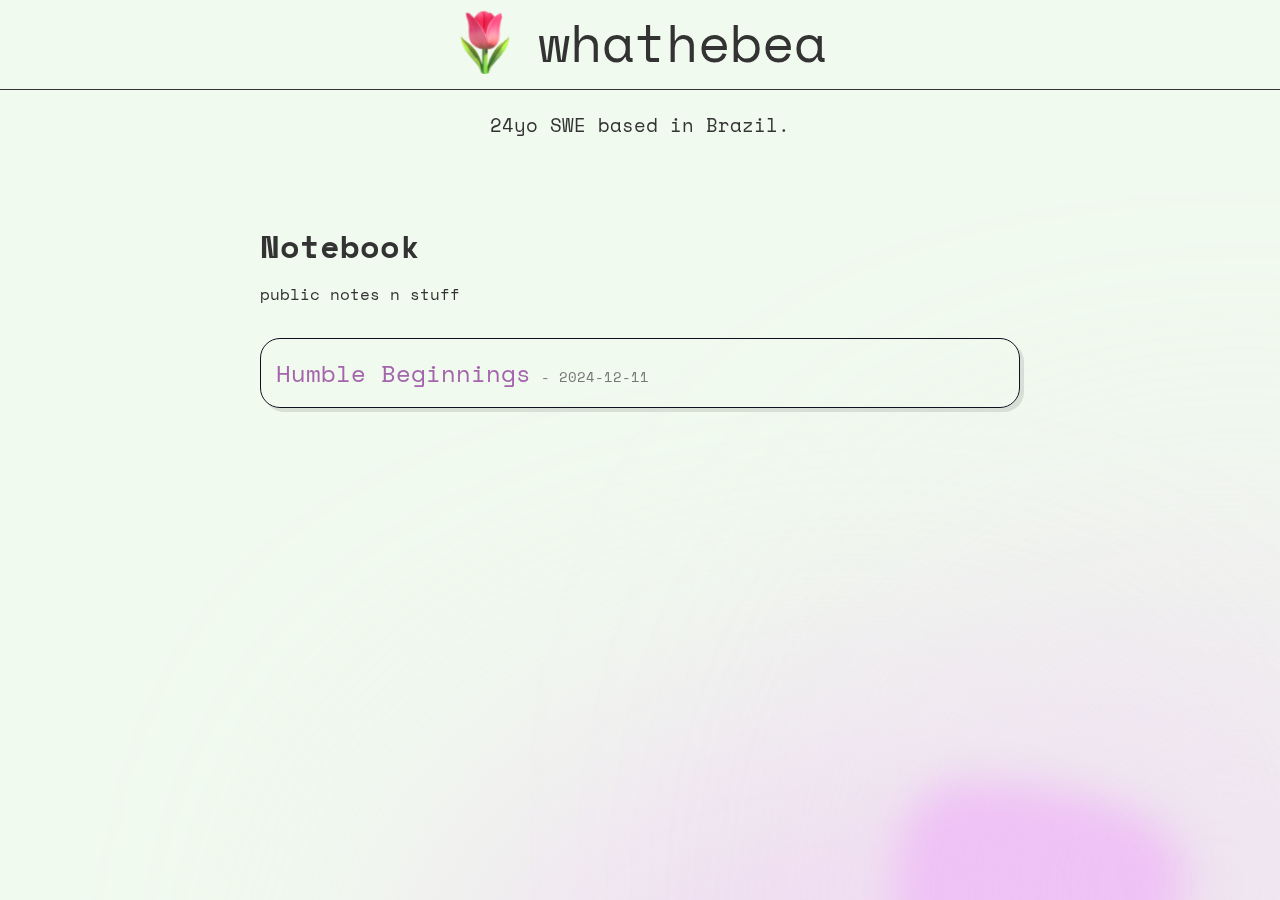
==== index.html @ f908b26f "first post" ====
<!DOCTYPE html>
<html lang="en">

<head>
    <meta charset="UTF-8">
    <title>whathebea</title>
    <link rel="stylesheet" href="styles.css">
</head>

<body>
    <header class="header">
        <h1 class="header-title">
            <img src="assets/Tulip.png" alt="Tulip" class="header-tulip" />
            whathebea
        </h1>
        <div class="black-line"></div>
    </header>
    <div class="bio">
        <p>24yo SWE based in Brazil.</p>
    </div>
    <div class="post-container">
        <h1 class="post-section-title">Notebook</h1>
        <p  class="post-section-content">public notes n stuff</p>
    <ul>
        
        <li class="list-item">
            <a href="introduction.html">Humble Beginnings</a>
            <span class="post-meta"> - 2024-12-11</span>
        </li>
        
    </ul>
</div>
    <div class="animation-container">
        <div class="shape1"></div>
        <div class="shape2"></div>
        <div class="shape3"></div>
    </div>
</body>

</html>
---- styles.css ----
@import url('https://fonts.googleapis.com/css2?family=Darker+Grotesque:wght@700&family=Red+Hat+Mono:ital,wght@0,300..700;1,300..700&family=Space+Mono:ital,wght@0,400;0,700;1,400;1,700&display=swap');

* {
  margin: 0;
  padding: 0;
  box-sizing: border-box;
}

body {
  font-family: "Space Mono", monospace;
  background-color: #F1FAEF;
  color: #333;
  line-height: 1.6;
}

h1, h2, h3, h4, h5, h6 {
  color: #333;
  margin-bottom: 0.5em;
}

ul, ol {
  list-style: none;
  padding-left: 0;
  margin-bottom: 1em;
}

ul li, ol li {
  margin-bottom: 0.5em;
}

a {
  text-decoration: none;
  color: #007acc;
  transition: color 0.3s ease;
}

a:hover {
  text-decoration: underline;
}

.header {
  display: flex;
  flex-direction: column;
  align-items: center; 
  justify-content: center;
  margin-bottom: 20px;
}

.header-title {
  display: flex;
  align-items: center;
  justify-content: center;
  font-size: 3.3rem;
  font-weight: 400;
  margin-bottom: 5px; 
}

.header-title a {
  display: flex;
  align-items: center;
  text-decoration: none;
  color: inherit;
}

.header-title a:hover {
  text-decoration: none;
}

.header-tulip {
  max-width: 90px;
  max-height: 90px;
  margin-right: 20px; 
}

.black-line {
  width: 100%;
  height: 1px;
  background-color: #333;
}

.bio {
  display: flex;
  flex-direction: column;
  align-items: center;
  justify-content: center;
  margin-top: 20px;
}

.bio p {
  font-size: 1.2rem;
  text-align: center;
}

.animation-container {
  background: #F1FAEF;
  position: fixed;
  z-index: -9;
  height: 100%;
  width: 100%;
}

.shape1, .shape2, .shape3 {
  position: absolute;
  background: #EFC3F5;
  filter: blur(20px);
}

.shape1 {
  top: 30%;
  left: 70%;
  width: 18rem;
  height: 18rem;
  border-radius: 24% 76% 77% 23% / 30% 30% 70% 70%;
  animation: shape1 20s infinite;
}

.shape2 {
  top: 33%;
  left: 40%;
  width: 35rem;
  height: 25rem;
  border-radius: 73% 27% 77% 23% / 53% 4% 96% 47%;
  filter: blur(12rem);
  animation: shape2 35s infinite;
}

.shape3 {
  top: 20%;
  left: 80%;
  width: 25rem;
  height: 25rem;
  border-radius: 70% 30% 80% 20% / 42% 25% 75% 58%;
  filter: blur(14rem);
  animation: shape3 35s infinite;
}

@keyframes shape1 {
  0% {
    transform: translate(0, 0);
    border-radius: 24% 76% 77% 23% / 30% 30% 70% 70%;
  }

  25% {
    transform: translate(-55%, -10%);
    border-radius: 28% 72% 81% 19% / 78% 25% 75% 22%;
    height: 40rem;
    width: 70rem;
  }

  50% {
    transform: translate(-90%, -10%);
    border-radius: 60% 40% 0% 100% / 1% 74% 26% 99%;
  }

  75% {
    transform: translate(-30%, -10%);
    border-radius: 0% 100% 100% 0% / 0% 100% 100% 0%;
    height: 30rem;
    width: 45rem;
  }

  100% {
    transform: translate(0%, 0%);
    border-radius: 24% 76% 77% 23% / 30% 30% 70% 70%;
  }
}

@keyframes shape2 {
  0% {
    transform: translate(0, 0);
    border-radius: 73% 27% 77% 23% / 53% 4% 96% 47%;
  }

  25% {
    transform: translate(-55%, -55%);
    border-radius: 28% 72% 81% 19% / 78% 25% 75% 22%;
    height: 50rem;
    width: 50rem;
  }

  50% {
    transform: translate(-70%, -70%);
    border-radius: 60% 40% 0% 100% / 1% 74% 26% 99%;
  }

  75% {
    transform: translate(-30%, -30%);
    border-radius: 0% 100% 100% 0% / 0% 100% 100% 0%;
  }

  100% {
    transform: translate(0%, 0%);
    border-radius: 73% 27% 77% 23% / 53% 4% 96% 47%;
  }
}

@keyframes shape3 {
  0% {
    transform: translate(0, 0);
    border-radius: 70% 30% 80% 20% / 42% 25% 75% 58%;
  }

  25% {
    transform: translate(-125%, -25%);
    border-radius: 28% 72% 81% 19% / 78% 25% 75% 22%;
    height: 50rem;
    width: 50rem;
  }

  50% {
    transform: translate(-90%, -35%);
    border-radius: 60% 40% 0% 100% / 1% 74% 26% 99%;
  }

  75% {
    transform: translate(-30%, -40%);
    border-radius: 0% 100% 100% 0% / 0% 100% 100% 0%;
  }

  100% {
    transform: translate(0%, 0%);
    border-radius: 70% 30% 80% 20% / 42% 25% 75% 58%;
  }
}

.post-container {
  position: relative; 
  display: flex;
  flex-direction: column;
  align-items: center;
  padding: 40px 20px; 
  width: 80%;
  max-width: 800px; 
  margin: 40px auto;
  border-radius: 10px; 
  z-index: 1; 
}

.post-page-container {
  position: relative; 
  display: flex;
  flex-direction: column;
  align-items: center;
  padding: 40px 20px; 
  width: 80%;
  max-width: 800px; 
  margin: 40px auto;
  border-radius: 10px;
  z-index: 1; 
}

.post-title {
  font-family: "Darker Grotesque", sans-serif;
  font-size: 2.5rem;
  color: #333;
  margin-bottom: 10px;
  text-align: center;
}

.post-meta {
  color: #777;
  font-size: 0.9em;
  margin-bottom: 20px; /* Space below meta */
  text-align: center;
  width: 100%;
}

.post-content {
  font-size: 1.2rem;
  line-height: 1.8;
  color: #333;
  width: 100%;
  padding: 0 15px; 
}

.back-link {
  text-align: center;
  margin-top: 30px;
  width: 100%;
}


.post-section-title,
.post-section-content {
  width: 100%;
  text-align: left;
  margin: 0;
  padding-bottom: 10px;
}

.post-container ul {
  display: grid;
  grid-template-columns: repeat(auto-fit, minmax(200px, 1fr));
  gap: 20px;
  width: 100%;
  margin-top: 20px;
}

.post-container li {
  background-color: transparent;
  border: 1px solid #0F1020;
  border-radius: 20px;
  box-shadow: 4px 4px 0 0 rgba(0, 0, 0, 0.1);
  padding: 15px;
}

.post-container a {
  color: #A465AC;
  font-size: 1.5em;
  text-decoration: none;
}

.post-container a:hover {
  text-decoration: underline;
}

.post-meta-index {
  display: block;
  margin-top: 5px;
  font-size: 0.9em;
  color: #333;
}


@media (min-width: 1200px) {
  .header-title {
    font-size: 3.3rem;
  }

  .header-tulip {
    max-width: 90px;
    max-height: 90px;
    margin-right: 20px;
  }

  .post-title {
    font-size: 2.5rem;
  }

  .post-content {
    font-size: 1.2rem;
  }

  .post-container ul {
    grid-template-columns: repeat(auto-fit, minmax(200px, 1fr));
  }
}

@media (max-width: 1199px) and (min-width: 768px) {
  .header-title {
    font-size: 3rem;
  }

  .header-tulip {
    max-width: 80px;
    max-height: 80px;
    margin-right: 15px;
  }

  .post-container {
    width: 85%;
    padding: 35px 15px;
  }

  .post-title {
    font-size: 2.2rem;
  }

  .post-content {
    font-size: 1.1rem;
  }

  .post-container ul {
    grid-template-columns: repeat(auto-fit, minmax(180px, 1fr));
  }
}

@media (max-width: 767px) {
  .header-title {
    font-size: 2.5rem;
  }

  .header-tulip {
    max-width: 70px;
    max-height: 70px;
    margin-right: 10px;
  }

  .post-container {
    width: 90%;
    padding: 30px 10px;
  }

  .post-title {
    font-size: 2rem;
  }

  .post-content {
    font-size: 1rem;
  }

  /* Adjust grid columns */
  .post-container ul {
    grid-template-columns: repeat(auto-fit, minmax(100%, 1fr));
  }
}

/* Extra Small Screens */
@media (max-width: 480px) {
  .header-title {
    font-size: 5rem!important;
  }

  .bio {
    font-size: 1.25rem;
  }

  .header-tulip {
    max-width: 60px;
    max-height: 60px;
    margin-right: 5px;
  }

  .post-container {
    width: 95%;
    padding: 20px 5px;
  }

  .post-title {
    font-size: 1.8rem;
  }

  .post-content {
    font-size: 0.9rem;
  }

  .post-container ul {
    grid-template-columns: 1fr;
  }
}


.post-page-container a {
  color: #A465AC!important;
  text-decoration: none;
}

.post0-page-container a:hover {
  text-decoration: underline;
}

.post-content h1,
.post-content h2,
.post-content h3,
.post-content h4,
.post-content h5,
.post-content h6 {
  color: #A465AC!important;
  margin-top: 1.5em;
  margin-bottom: 0.5em;
}

.post-content p {
  margin-bottom: 1em;
  line-height: 1.6;
}

.post-content img {
  max-width: 100%;
  height: auto;
  border-radius: 5px;
  margin-bottom: 1em;
}

.post-content blockquote {
  border-left: 4px solid #cfbbce;
  padding-left: 1em;
  color: #443444;
  margin: 1.5em 0;
  font-style: italic;
}

.post-content pre {
  background-color: hsl(0, 0%, 100%, 0.2);
  padding: 1em;
  overflow-x: auto;
  border-radius: 5px;
  margin-bottom: 1em;
  border: 1px solid #ddd;
  backdrop-filter: blur(30px);
}

.post-content code {
  padding: 0.2em 0.4em;
  border-radius: 3px;
}

.post-content table {
  background-color: #F1FAEF;
  width: 100%;
  border-collapse: collapse;
  margin-bottom: 1em;
}

.post-content th,
.post-content td {
  border: 1px solid #6a7f65;
  padding: 0.8em;
  text-align: left;
}

.post-content th {
  background-color: #f2f2f2;
}

.post-content hr {
  border: none;
  border-top: 1px solid #a85a9f;
  margin: 2em 0;
}

.post-content ul,
.post-content ol {
  padding-left: 1.5em;
  margin-bottom: 1em;
}

.post-content ul li,
.post-content ol li {
  margin-bottom: 0.5em;
}
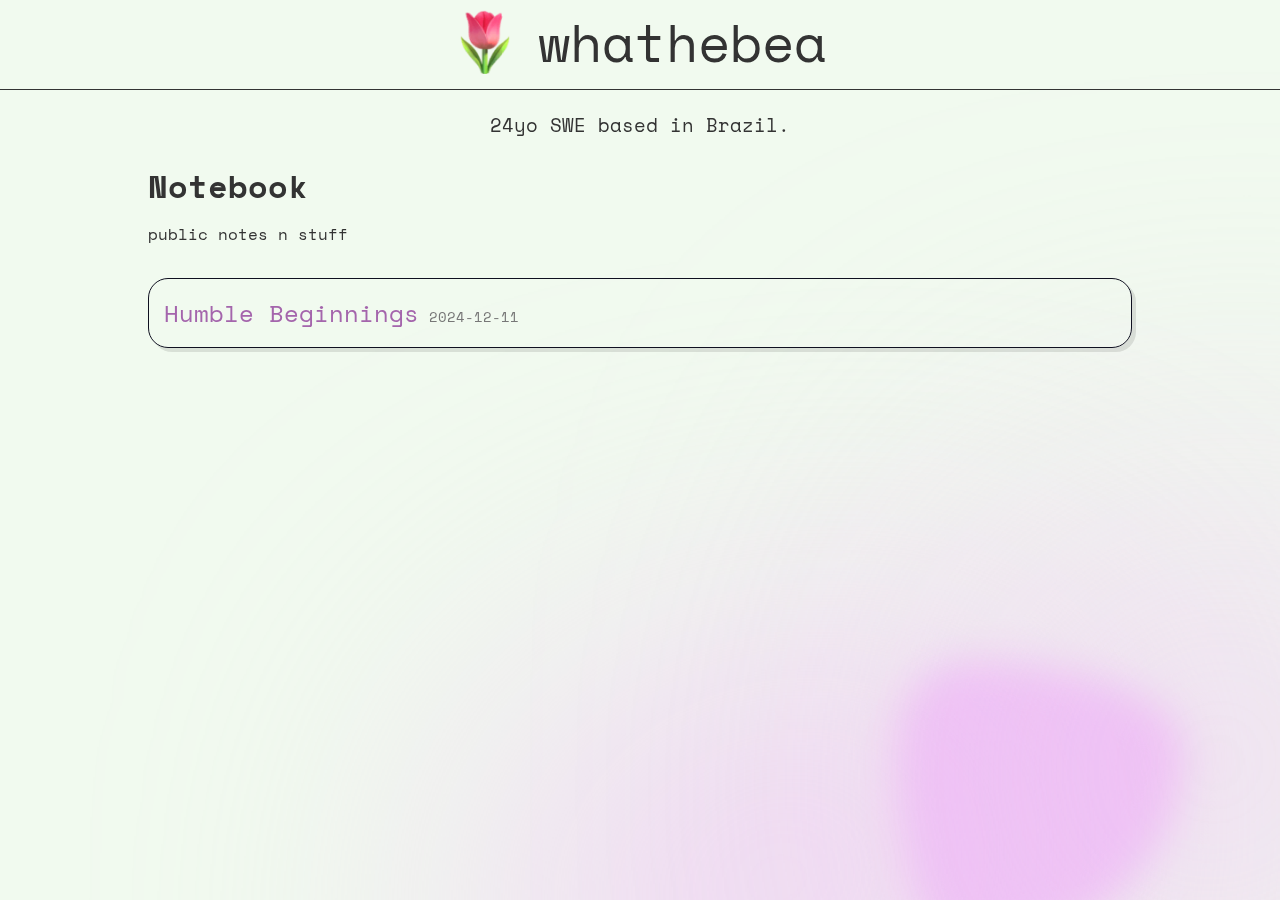
==== commit 2426ebab: "responsive mobile" ====
--- a/index.html
+++ b/index.html
@@ -3,6 +3,7 @@
 
 <head>
     <meta charset="UTF-8">
+    <meta name="viewport" content="width=device-width, initial-scale=1.0">
     <title>whathebea</title>
     <link rel="stylesheet" href="styles.css">
 </head>
@@ -25,7 +26,7 @@
         
         <li class="list-item">
             <a href="introduction.html">Humble Beginnings</a>
-            <span class="post-meta"> - 2024-12-11</span>
+            <span class="post-meta"> 2024-12-11</span>
         </li>
         
     </ul>
--- a/styles.css
+++ b/styles.css
@@ -30,7 +30,6 @@
 
 a {
   text-decoration: none;
-  color: #007acc;
   transition: color 0.3s ease;
 }
 
@@ -50,7 +49,7 @@
   display: flex;
   align-items: center;
   justify-content: center;
-  font-size: 3.3rem;
+  font-size: 2.7rem;
   font-weight: 400;
   margin-bottom: 5px; 
 }
@@ -228,10 +227,9 @@
   display: flex;
   flex-direction: column;
   align-items: center;
-  padding: 40px 20px; 
-  width: 80%;
-  max-width: 800px; 
-  margin: 40px auto;
+  padding: 20px; 
+  width: 100%;
+  margin:0 auto;
   border-radius: 10px; 
   z-index: 1; 
 }
@@ -241,16 +239,14 @@
   display: flex;
   flex-direction: column;
   align-items: center;
-  padding: 40px 20px; 
-  width: 80%;
-  max-width: 800px; 
-  margin: 40px auto;
+  padding: 20px; 
+  width: 100%;
+  margin: 10px auto;
   border-radius: 10px;
   z-index: 1; 
 }
 
 .post-title {
-  font-family: "Darker Grotesque", sans-serif;
   font-size: 2.5rem;
   color: #333;
   margin-bottom: 10px;
@@ -260,7 +256,6 @@
 .post-meta {
   color: #777;
   font-size: 0.9em;
-  margin-bottom: 20px; /* Space below meta */
   text-align: center;
   width: 100%;
 }
@@ -323,119 +318,33 @@
 
 
 @media (min-width: 1200px) {
+  .post-container { 
+    width: 80%;
+
+  }
+  .post-page-container {
+    max-width: 80%;
+  }
   .header-title {
     font-size: 3.3rem;
-  }
-
-  .header-tulip {
-    max-width: 90px;
-    max-height: 90px;
-    margin-right: 20px;
-  }
-
-  .post-title {
-    font-size: 2.5rem;
-  }
-
-  .post-content {
-    font-size: 1.2rem;
-  }
-
-  .post-container ul {
-    grid-template-columns: repeat(auto-fit, minmax(200px, 1fr));
-  }
-}
-
-@media (max-width: 1199px) and (min-width: 768px) {
-  .header-title {
-    font-size: 3rem;
-  }
-
-  .header-tulip {
-    max-width: 80px;
-    max-height: 80px;
-    margin-right: 15px;
-  }
-
-  .post-container {
-    width: 85%;
-    padding: 35px 15px;
-  }
-
-  .post-title {
-    font-size: 2.2rem;
-  }
-
-  .post-content {
-    font-size: 1.1rem;
-  }
-
-  .post-container ul {
-    grid-template-columns: repeat(auto-fit, minmax(180px, 1fr));
-  }
-}
-
-@media (max-width: 767px) {
-  .header-title {
-    font-size: 2.5rem;
   }
 
   .header-tulip {
     max-width: 70px;
     max-height: 70px;
-    margin-right: 10px;
-  }
-
-  .post-container {
-    width: 90%;
-    padding: 30px 10px;
+    margin-right: 20px;
   }
 
   .post-title {
-    font-size: 2rem;
+    font-size: 2.5rem;
   }
 
   .post-content {
-    font-size: 1rem;
-  }
-
-  /* Adjust grid columns */
+    font-size: 1.2rem;
+  }
+
   .post-container ul {
-    grid-template-columns: repeat(auto-fit, minmax(100%, 1fr));
-  }
-}
-
-/* Extra Small Screens */
-@media (max-width: 480px) {
-  .header-title {
-    font-size: 5rem!important;
-  }
-
-  .bio {
-    font-size: 1.25rem;
-  }
-
-  .header-tulip {
-    max-width: 60px;
-    max-height: 60px;
-    margin-right: 5px;
-  }
-
-  .post-container {
-    width: 95%;
-    padding: 20px 5px;
-  }
-
-  .post-title {
-    font-size: 1.8rem;
-  }
-
-  .post-content {
-    font-size: 0.9rem;
-  }
-
-  .post-container ul {
-    grid-template-columns: 1fr;
+    grid-template-columns: repeat(auto-fit, minmax(200px, 1fr));
   }
 }
 
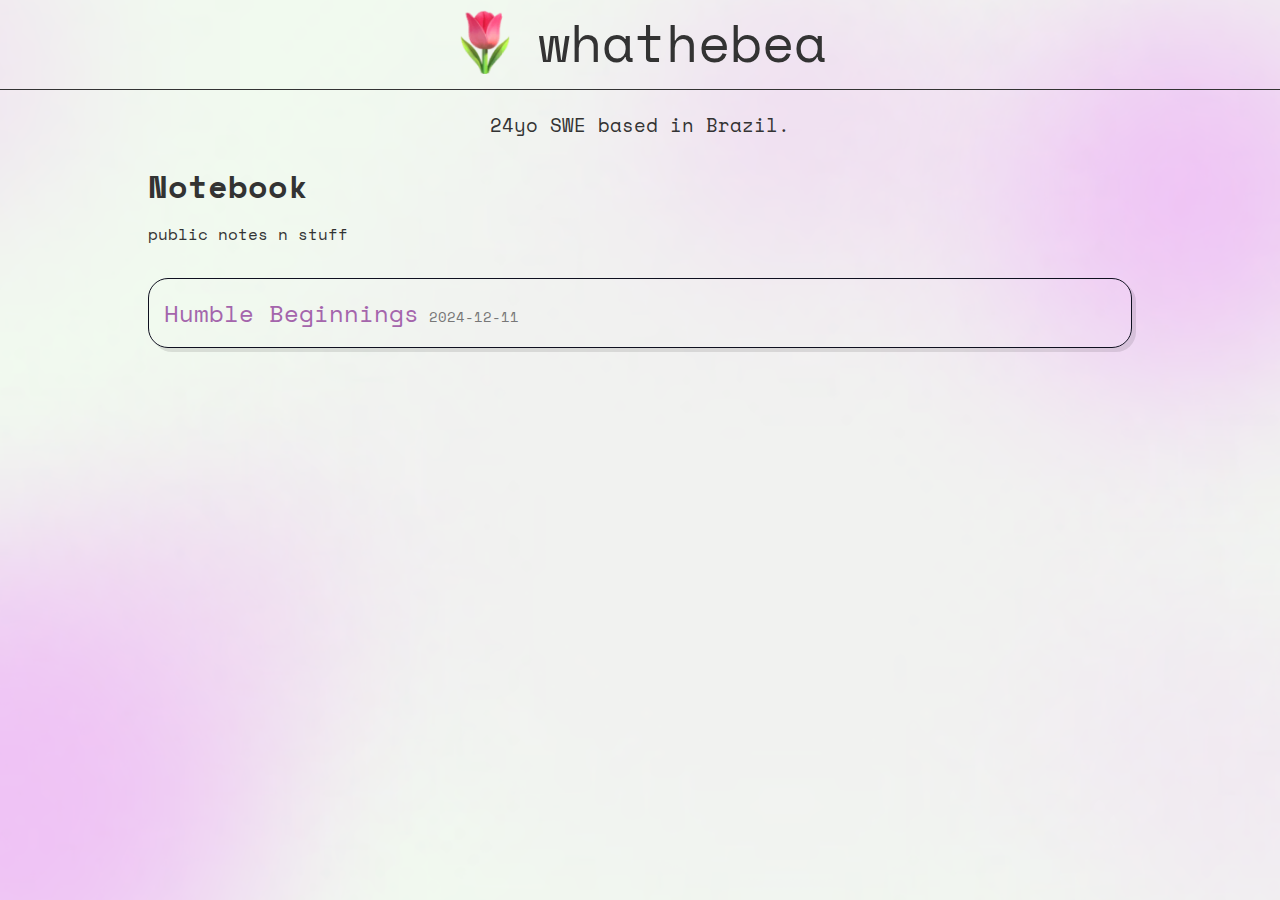
==== commit 1c283583: "changing background" ====
--- a/index.html
+++ b/index.html
@@ -31,11 +31,6 @@
         
     </ul>
 </div>
-    <div class="animation-container">
-        <div class="shape1"></div>
-        <div class="shape2"></div>
-        <div class="shape3"></div>
-    </div>
 </body>
 
 </html>--- a/styles.css
+++ b/styles.css
@@ -11,6 +11,11 @@
   background-color: #F1FAEF;
   color: #333;
   line-height: 1.6;
+  background-image: url("assets/background.png");
+  background-attachment: fixed;
+  background-size: cover;
+  background-position: center;
+  min-height: 100vh;
 }
 
 h1, h2, h3, h4, h5, h6 {
@@ -88,138 +93,6 @@
 .bio p {
   font-size: 1.2rem;
   text-align: center;
-}
-
-.animation-container {
-  background: #F1FAEF;
-  position: fixed;
-  z-index: -9;
-  height: 100%;
-  width: 100%;
-}
-
-.shape1, .shape2, .shape3 {
-  position: absolute;
-  background: #EFC3F5;
-  filter: blur(20px);
-}
-
-.shape1 {
-  top: 30%;
-  left: 70%;
-  width: 18rem;
-  height: 18rem;
-  border-radius: 24% 76% 77% 23% / 30% 30% 70% 70%;
-  animation: shape1 20s infinite;
-}
-
-.shape2 {
-  top: 33%;
-  left: 40%;
-  width: 35rem;
-  height: 25rem;
-  border-radius: 73% 27% 77% 23% / 53% 4% 96% 47%;
-  filter: blur(12rem);
-  animation: shape2 35s infinite;
-}
-
-.shape3 {
-  top: 20%;
-  left: 80%;
-  width: 25rem;
-  height: 25rem;
-  border-radius: 70% 30% 80% 20% / 42% 25% 75% 58%;
-  filter: blur(14rem);
-  animation: shape3 35s infinite;
-}
-
-@keyframes shape1 {
-  0% {
-    transform: translate(0, 0);
-    border-radius: 24% 76% 77% 23% / 30% 30% 70% 70%;
-  }
-
-  25% {
-    transform: translate(-55%, -10%);
-    border-radius: 28% 72% 81% 19% / 78% 25% 75% 22%;
-    height: 40rem;
-    width: 70rem;
-  }
-
-  50% {
-    transform: translate(-90%, -10%);
-    border-radius: 60% 40% 0% 100% / 1% 74% 26% 99%;
-  }
-
-  75% {
-    transform: translate(-30%, -10%);
-    border-radius: 0% 100% 100% 0% / 0% 100% 100% 0%;
-    height: 30rem;
-    width: 45rem;
-  }
-
-  100% {
-    transform: translate(0%, 0%);
-    border-radius: 24% 76% 77% 23% / 30% 30% 70% 70%;
-  }
-}
-
-@keyframes shape2 {
-  0% {
-    transform: translate(0, 0);
-    border-radius: 73% 27% 77% 23% / 53% 4% 96% 47%;
-  }
-
-  25% {
-    transform: translate(-55%, -55%);
-    border-radius: 28% 72% 81% 19% / 78% 25% 75% 22%;
-    height: 50rem;
-    width: 50rem;
-  }
-
-  50% {
-    transform: translate(-70%, -70%);
-    border-radius: 60% 40% 0% 100% / 1% 74% 26% 99%;
-  }
-
-  75% {
-    transform: translate(-30%, -30%);
-    border-radius: 0% 100% 100% 0% / 0% 100% 100% 0%;
-  }
-
-  100% {
-    transform: translate(0%, 0%);
-    border-radius: 73% 27% 77% 23% / 53% 4% 96% 47%;
-  }
-}
-
-@keyframes shape3 {
-  0% {
-    transform: translate(0, 0);
-    border-radius: 70% 30% 80% 20% / 42% 25% 75% 58%;
-  }
-
-  25% {
-    transform: translate(-125%, -25%);
-    border-radius: 28% 72% 81% 19% / 78% 25% 75% 22%;
-    height: 50rem;
-    width: 50rem;
-  }
-
-  50% {
-    transform: translate(-90%, -35%);
-    border-radius: 60% 40% 0% 100% / 1% 74% 26% 99%;
-  }
-
-  75% {
-    transform: translate(-30%, -40%);
-    border-radius: 0% 100% 100% 0% / 0% 100% 100% 0%;
-  }
-
-  100% {
-    transform: translate(0%, 0%);
-    border-radius: 70% 30% 80% 20% / 42% 25% 75% 58%;
-  }
 }
 
 .post-container {
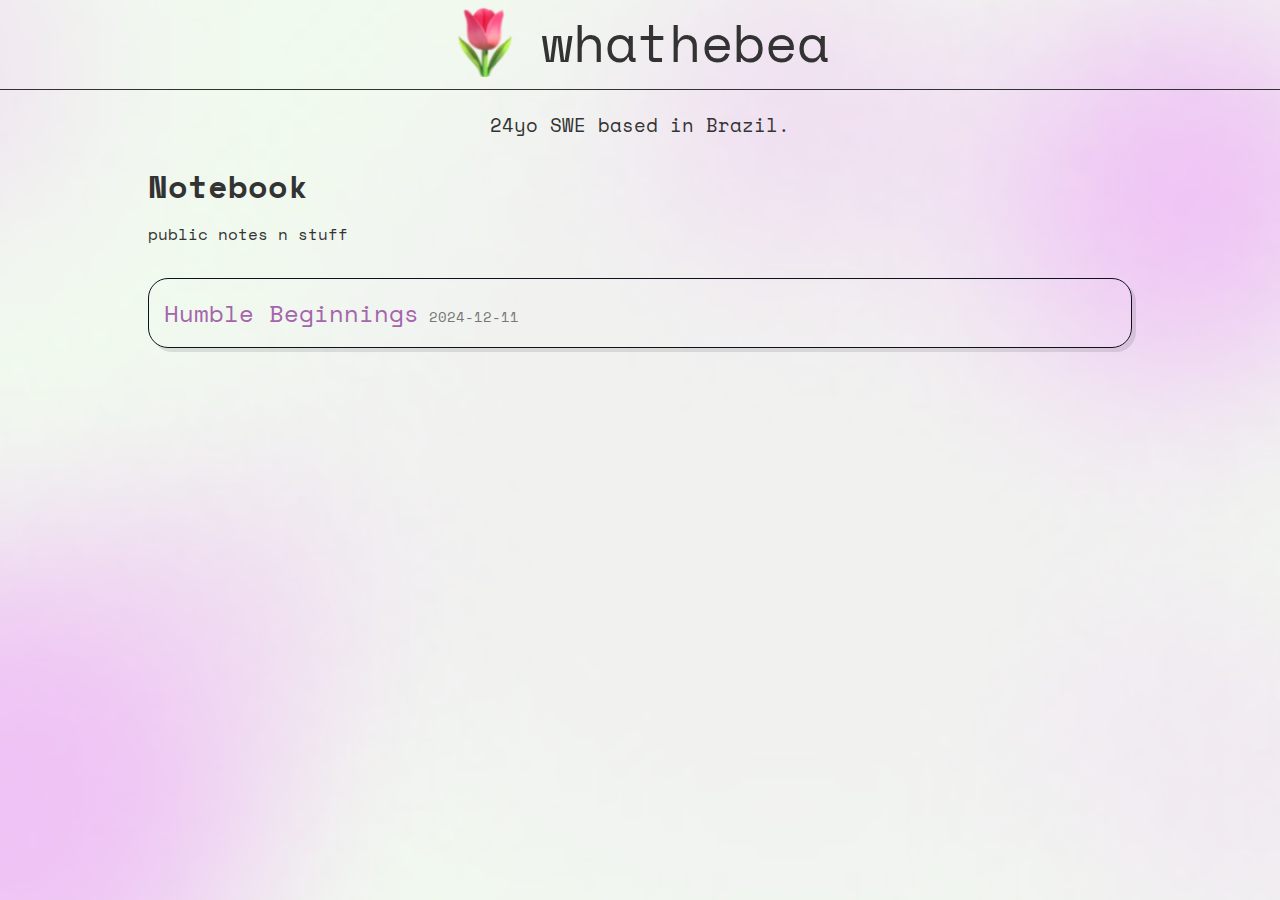
==== commit 5f5101f8: "posts directory" ====
--- a/index.html
+++ b/index.html
@@ -11,7 +11,7 @@
 <body>
     <header class="header">
         <h1 class="header-title">
-            <img src="assets/Tulip.png" alt="Tulip" class="header-tulip" />
+            <div class="header-tulip" role="img" aria-label="Tulip"></div>
             whathebea
         </h1>
         <div class="black-line"></div>
@@ -25,7 +25,7 @@
     <ul>
         
         <li class="list-item">
-            <a href="introduction.html">Humble Beginnings</a>
+            <a href="posts/introduction.html">Humble Beginnings</a>
             <span class="post-meta"> 2024-12-11</span>
         </li>
         
--- a/styles.css
+++ b/styles.css
@@ -11,7 +11,7 @@
   background-color: #F1FAEF;
   color: #333;
   line-height: 1.6;
-  background-image: url("assets/background.png");
+  background-image: url("/assets/background.png");
   background-attachment: fixed;
   background-size: cover;
   background-position: center;
@@ -71,9 +71,14 @@
 }
 
 .header-tulip {
-  max-width: 90px;
-  max-height: 90px;
-  margin-right: 20px; 
+  background-image: url('/assets/Tulip.png');
+  background-size: contain; 
+  background-repeat: no-repeat; 
+  background-position: center;
+  width: 70px; 
+  height: 70px;
+  margin-right: 20px;
+  display: inline-block; 
 }
 
 .black-line {
@@ -200,12 +205,6 @@
   }
   .header-title {
     font-size: 3.3rem;
-  }
-
-  .header-tulip {
-    max-width: 70px;
-    max-height: 70px;
-    margin-right: 20px;
   }
 
   .post-title {
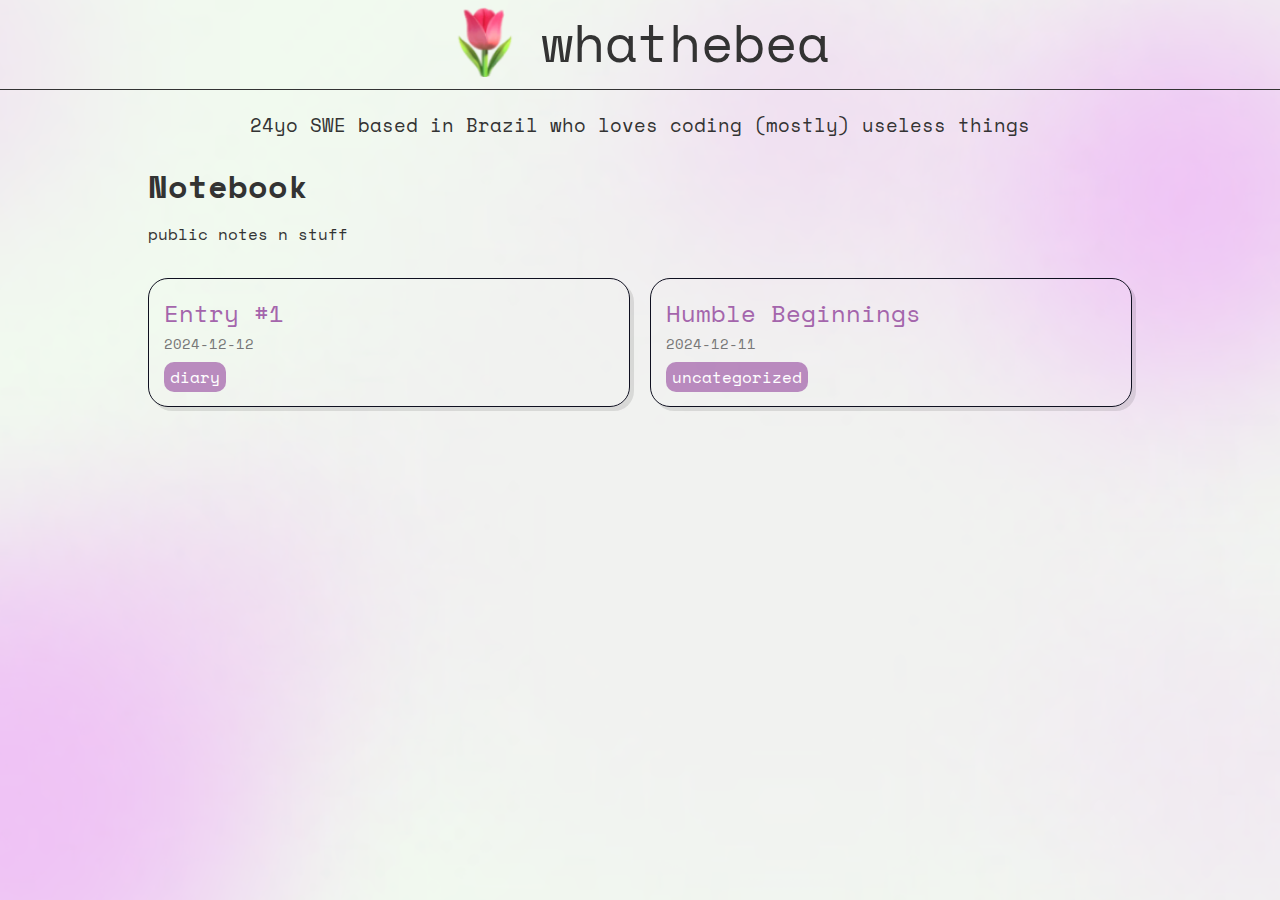
==== commit d7fbca70: "entry 1 + categories" ====
--- a/index.html
+++ b/index.html
@@ -17,7 +17,7 @@
         <div class="black-line"></div>
     </header>
     <div class="bio">
-        <p>24yo SWE based in Brazil.</p>
+        <p>24yo SWE based in Brazil who loves coding (mostly) useless things</p>
     </div>
     <div class="post-container">
         <h1 class="post-section-title">Notebook</h1>
@@ -25,8 +25,23 @@
     <ul>
         
         <li class="list-item">
+            <a href="posts/entry-1.html">Entry #1</a>
+            <span class="post-meta"> 2024-12-12</span>
+            <div class="block-cat">
+            
+            <span class="post-category"> diary</span>
+            
+        </div>
+        </li>
+        
+        <li class="list-item">
             <a href="posts/introduction.html">Humble Beginnings</a>
             <span class="post-meta"> 2024-12-11</span>
+            <div class="block-cat">
+            
+            <span class="post-category"> uncategorized</span>
+            
+        </div>
         </li>
         
     </ul>
--- a/styles.css
+++ b/styles.css
@@ -134,11 +134,30 @@
 .post-meta {
   color: #777;
   font-size: 0.9em;
+  display: block;
+  width: 100%;
+}
+
+.post-meta-main {
   text-align: center;
-  width: 100%;
+}
+
+.post-category {
+  background-color: hsla(293, 30%, 54%, 0.75);
+  padding: 3px 6px;
+  color: #fff;
+  border-radius: 10px;
+  margin-top: 10px;
+  margin-right: 5px;
+}
+
+.block-cat {
+  margin-top: 10px;
+  display: block;
 }
 
 .post-content {
+  margin-top: 10px;
   font-size: 1.2rem;
   line-height: 1.8;
   color: #333;
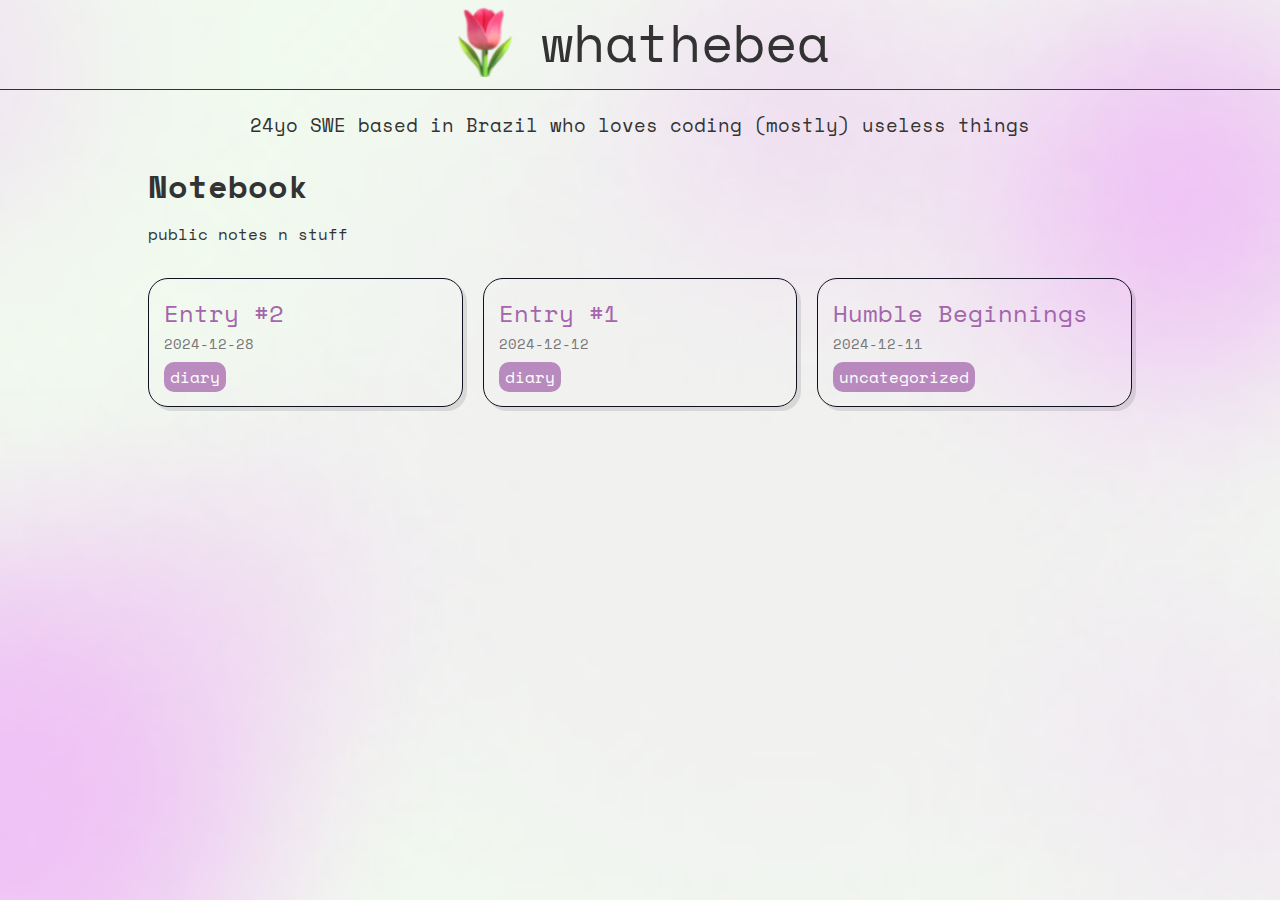
==== commit 72592666: "new entry" ====
--- a/index.html
+++ b/index.html
@@ -25,6 +25,16 @@
     <ul>
         
         <li class="list-item">
+            <a href="posts/entry-2.html">Entry #2</a>
+            <span class="post-meta"> 2024-12-28</span>
+            <div class="block-cat">
+            
+            <span class="post-category"> diary</span>
+            
+        </div>
+        </li>
+        
+        <li class="list-item">
             <a href="posts/entry-1.html">Entry #1</a>
             <span class="post-meta"> 2024-12-12</span>
             <div class="block-cat">
